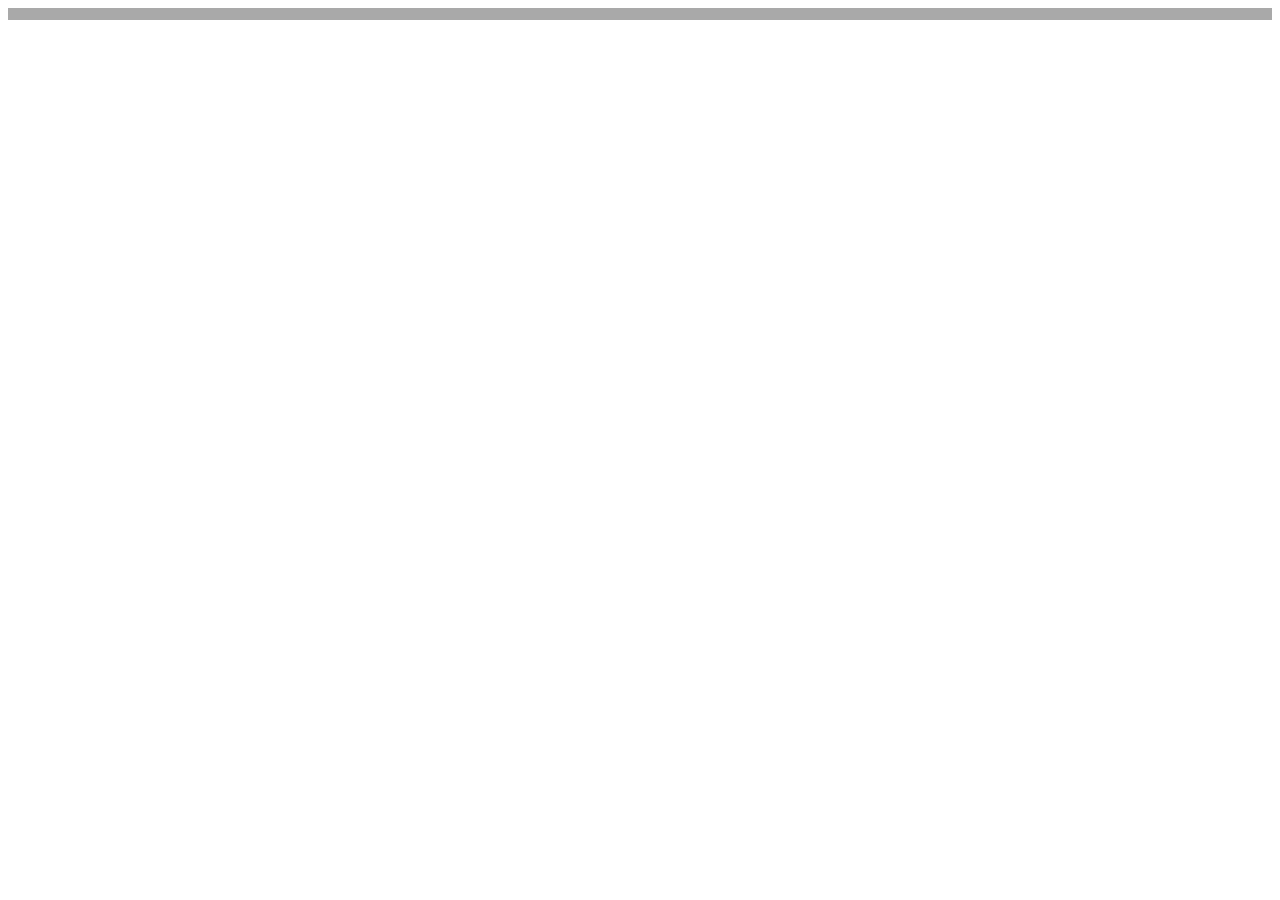
==== UFC.mma/UX/index.html @ 19910842 "folder restructuring" ====
<!DOCTYPE html>
<html>
<head>
    <meta charset="UTF-8">
    <title>UFC Predictory Template </title>
    <link rel="stylesheet" href="style.css">
    <link rel="stylesheet" href="https://maxcdn.bootstrapcdn.com/font-awesome/4.7.0/css/font-awesome.min.css">
</head>
<body>

<!-- Page Container -->
<div class="main">

  <!-- The Grid -->
  <div class="grid">
  
    <!-- Left Column -->
    <div class="left-col">

    <!-- End Left Column -->
    </div>

    <!-- Right Column -->
    <div class = "right">
 
    <!-- End Right Column -->
    </div>
    
  <!-- End Grid -->
  </div>
  
  <!-- End Page Container -->
</div>

<footer>

</footer>

</body>
</html>
---- UFC.mma/UX/style.css ----
header {
    height: 50px; 
    background: lightblue;
    color: darkgray;
    display: block;
    border-style: solid;
}
.main {
    height: 60%;
    background: rgb(220,220,220);
    color: darkgray;
    display: block;
    border-style: solid;
}

footer {
   height: 20% ;
    background: rgb(220,220,220);
    color: darkgray;
    display: block;
    border-style: solid;
}
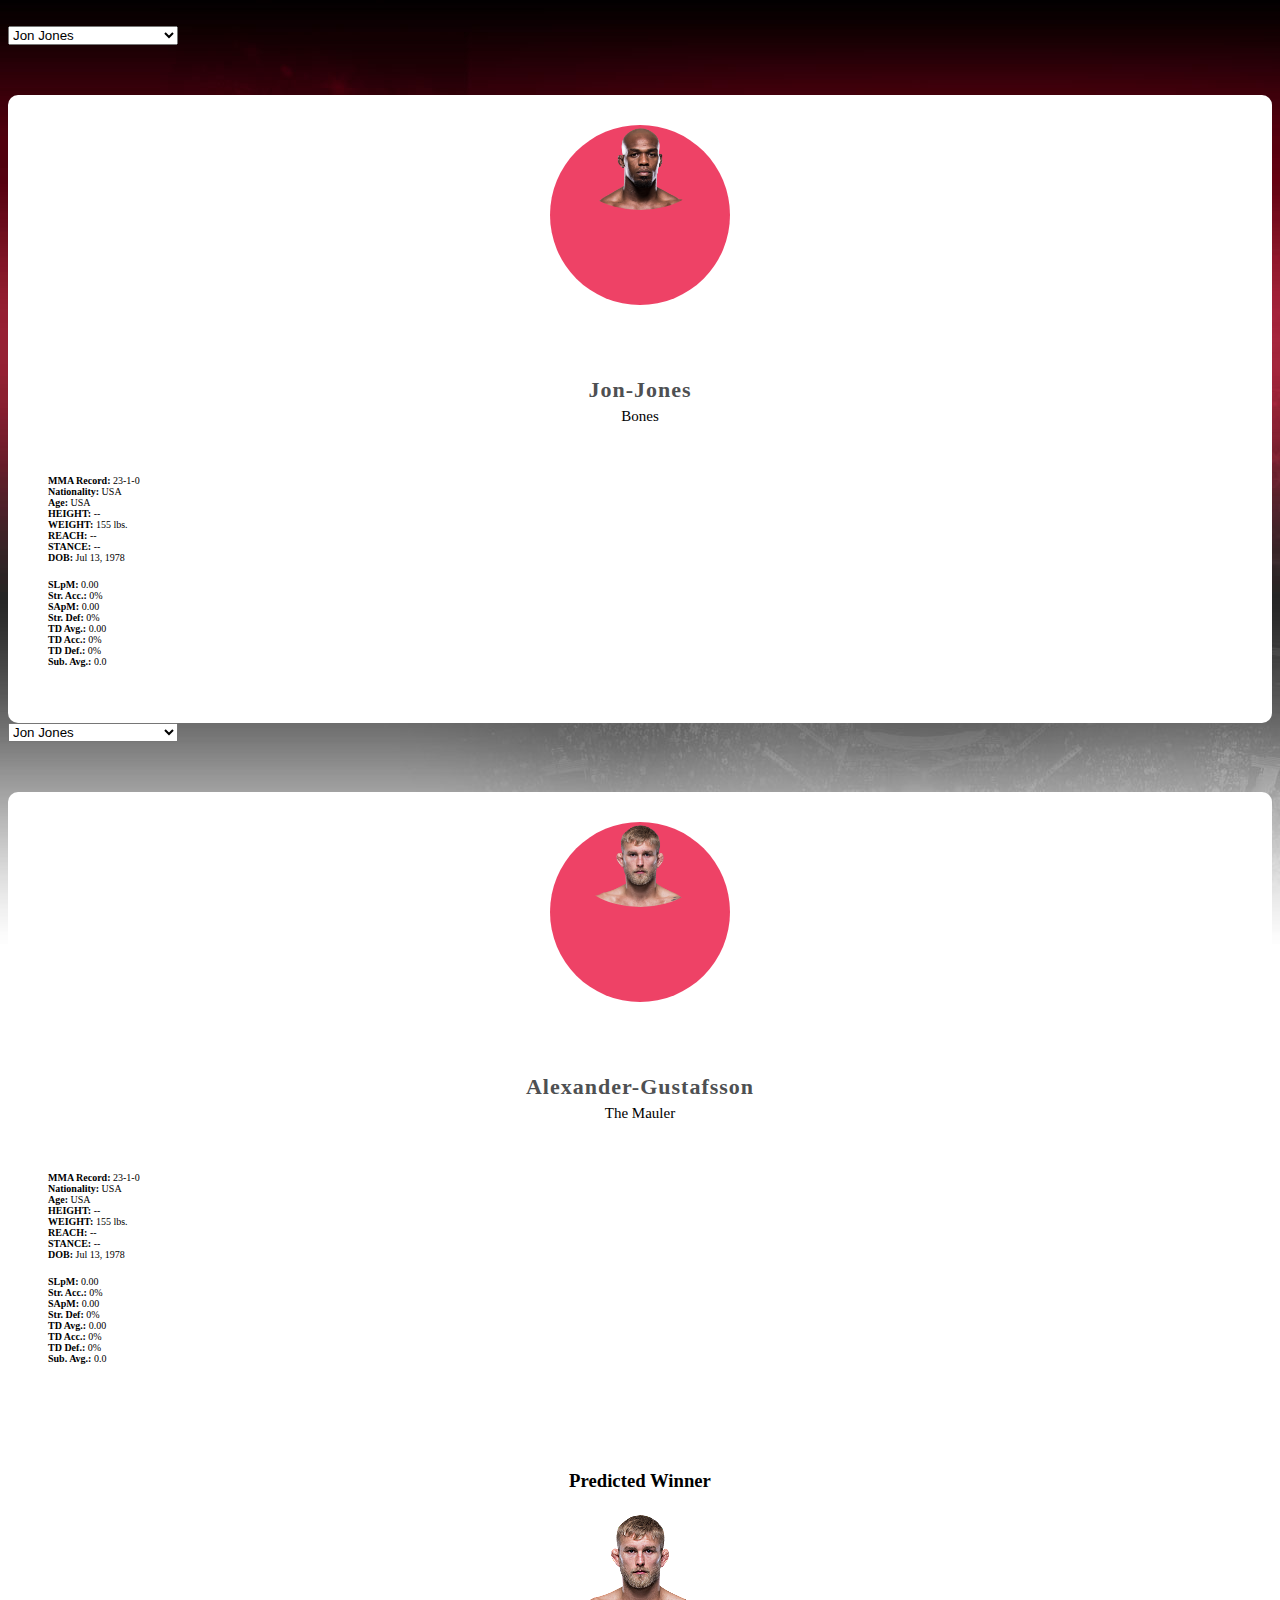
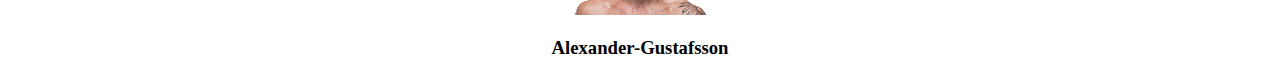
==== commit 721527fe: "UX template" ====
--- a/UFC.mma/UX/index.html
+++ b/UFC.mma/UX/index.html
@@ -1,40 +1,318 @@
 <!DOCTYPE html>
 <html>
+
 <head>
     <meta charset="UTF-8">
+    <meta http-equiv="X-UA-Compatible" content="IE=edge">
+    <meta name="viewport" content="width-device-width, initial-scale=1">
     <title>UFC Predictory Template </title>
+    <link rel="stylesheet" href="https://maxcdn.bootstrapcdn.com/font-awesome/4.7.0/css/font-awesome.min.css">
+    <!-- Bootstrap -->
+    <link rel="stylesheet" href="https://stackpath.bootstrapcdn.com/bootstrap/4.2.1/css/bootstrap.min.css" integrity="sha384-GJzZqFGwb1QTTN6wy59ffF1BuGJpLSa9DkKMp0DgiMDm4iYMj70gZWKYbI706tWS" crossorigin="anonymous">
     <link rel="stylesheet" href="style.css">
-    <link rel="stylesheet" href="https://maxcdn.bootstrapcdn.com/font-awesome/4.7.0/css/font-awesome.min.css">
+
+    <style>
+        body {
+            background: url(WebBanners/main-bg.jpg);
+        }
+
+        .our-team {
+            padding: 30px 0 40px;
+            background: white;
+            text-align: center;
+            overflow: hidden;
+            position: relative;
+            margin-top: 50px;
+            border-top-left-radius: 10px;
+            border-top-right-radius: 10px;
+            border-bottom-left-radius: 10px;
+            border-bottom-right-radius: 10px;
+        }
+
+        .our-team .pic {
+            display: inline-block;
+            width: 180px;
+            height: 180px;
+            margin-bottom: 50px;
+            position: relative;
+            z-index: 1;
+        }
+
+        .our-team .pic:before {
+            content: "";
+            width: 100%;
+            background: #eb1768;
+            position: absolute;
+            bottom: 135%;
+            right: 0;
+            left: 0;
+            transform: scale(3);
+            transition: all 0.3s linear 0s;
+        }
+
+        .our-team:hover .pic:before {
+            height: 100%;
+        }
+
+        .our-team .pic:after {
+            content: "";
+            width: 100%;
+            height: 100%;
+            background: #ee4266;
+            border-radius: 50%;
+            position: absolute;
+            top: 0;
+            left: 0;
+            z-index: -1;
+        }
+
+        .our-team .pic img {
+            width: 130px;
+            height: auto;
+            border-radius: 50%;
+            transform: scale(1);
+            transition: all 0.9s ease 0s;
+        }
+
+        .our-team:hover .pic img {
+            box-shadow: 0 0 0 14px #f7f5ec;
+            transform: scale(1.7);
+        }
+
+        .our-team .team-content {
+            margin-bottom: 50px;
+        }
+        
+        .our-team .title {
+            font-size: 22px;
+            font-weight: 700;
+            color: #4e5052;
+            letter-spacing: 1px;
+            text-transform: capitalize;
+            margin-bottom: 5px;
+        }
+
+        .our-team .post {
+            display: block;
+            font-size: 15px;
+            text-transform: capitalize;
+        }
+
+        .our-team .social {
+            width: 100%;
+            padding: 0;
+            margin: 0;
+            background: #eb1768;
+            position: absolute;
+            bottom: -100px;
+            left: 0;
+            transition: all 0.5s ease 0s;
+        }
+
+
+        .our-team:hover .social {
+            bottom: 0px;
+        }
+
+        .our-team:hover .social li {
+            display: inline-block;
+        }
+
+        .our-team:hover .social li a {
+            display: block;
+            padding: 10px;
+            font-size: 17px;
+            color: white;
+            transition: all 0.3s ease 0s;
+        }
+
+        .our-team .social li a:hover {
+            color: #eb1768;
+            background: #f7f5ec;
+            text-decoration: none;
+            transition: all 0.3s ease 0s;
+        }
+
+        .our-team .metrics li {
+            display: block;
+            text-align: left;
+            font-size: 10px;
+        }
+
+        .our-team .career li {
+            display: block;
+            text-align: left;
+            font-size: 10px;
+        }
+        
+        .winner {
+            background: white;
+            margin-top: 50px;
+            border-top-left-radius: 10px;
+            border-top-right-radius: 10px;
+            text-transform: capitalize;
+            text-align: center
+        }
+        
+        .winner-content {
+            background: white;
+            text-transform: capitalize;
+            text-align: center;
+            border-bottom-left-radius: 10px;
+            border-bottom-right-radius: 10px;
+        }
+
+
+        .header {
+            padding: 50px;
+        }
+    </style>
 </head>
+
 <body>
 
-<!-- Page Container -->
-<div class="main">
-
-  <!-- The Grid -->
-  <div class="grid">
-  
-    <!-- Left Column -->
-    <div class="left-col">
-
-    <!-- End Left Column -->
+    <!-- Page Container -->
+    <div class="container">
+        <br>
+        <!-- The Grid -->
+        <div class="row">
+            <!-- Left Column -->
+            <div class="col-md-3 col-md-6">
+                <select class="custom-select d-block w-100">
+                    <option>Jon Jones</option>
+                    <option>Alexander Gustafson</option>
+                    <option>Khabib Narmagamedove</option>
+                    <option>Conor McGregor</option>
+                </select>
+
+                <div class="our-team">
+                    <div class="pic">
+                        <img src="./WebBanners/JONES_JON.png" alt="Williamson">
+                    </div>
+                    <div class="team-content">
+                        <h3 class="title">jon-jones</h3>
+                        <span class="post">Bones</span>
+                    </div>
+                    <div class="row">
+                        <div class="col-md-3 col-md-6">
+                            <ul class="metrics">
+                                <li><strong>MMA Record:</strong> 23-1-0</li>
+                                <li><strong>Nationality:</strong> USA</li>
+                                <li><strong>Age:</strong> USA</li>
+                                <li><strong>HEIGHT:</strong> --</li>
+                                <li><strong>WEIGHT:</strong> 155 lbs.</li>
+                                <li><strong>REACH:</strong> --</li>
+                                <li><strong>STANCE:</strong> --</li>
+                                <li><strong>DOB:</strong> Jul 13, 1978</li>
+                            </ul>
+                        </div>
+                        <div class="col-md-3 col-md-6">
+                            <ul class="career">
+                                <li><strong>SLpM:</strong> 0.00</li>
+                                <li><strong>Str. Acc.:</strong> 0%</li>
+                                <li><strong>SApM:</strong> 0.00</li>
+                                <li><strong>Str. Def:</strong> 0%</li>
+                                <li><strong>TD Avg.:</strong> 0.00</li>
+                                <li><strong>TD Acc.:</strong> 0%</li>
+                                <li><strong>TD Def.:</strong> 0%</li>
+                                <li><strong>Sub. Avg.:</strong> 0.0</li>
+                            </ul>
+                        </div>
+                    </div>
+                    <ul class="social">
+                        <li> <a href="" class="fa fa-facebook"></a> </li>
+                        <li> <a href="" class="fa fa-twitter"></a> </li>
+                        <li> <a href="" class="fa fa-google-plus"></a> </li>
+                        <li> <a href="" class="fa fa-linkedin"></a> </li>
+                    </ul>
+                </div>
+
+                <!-- End Left Column -->
+            </div>
+
+            <!-- Right Column -->
+            <div class="col-md-3 col-md-6">
+                <select class="custom-select d-block w-100">
+                    <option>Jon Jones</option>
+                    <option>Alexander Gustafson</option>
+                    <option>Khabib Narmagamedove</option>
+                    <option>Conor McGregor</option>
+                </select>
+
+                <div class="our-team">
+                    <div class="pic">
+                        <img src="./WebBanners/GUSTAFSSON_ALEXANDER_stockholm.png" alt="Williamson">
+                    </div>
+                    <div class="team-content">
+                        <h3 class="title">alexander-gustafsson</h3>
+                        <span class="post">The Mauler</span>
+                    </div>
+                    <div class="row">
+                        <div class="col-md-3 col-md-6">
+                            <ul class="metrics">
+                                <li><strong>MMA Record:</strong> 23-1-0</li>
+                                <li><strong>Nationality:</strong> USA</li>
+                                <li><strong>Age:</strong> USA</li>
+                                <li><strong>HEIGHT:</strong> --</li>
+                                <li><strong>WEIGHT:</strong> 155 lbs.</li>
+                                <li><strong>REACH:</strong> --</li>
+                                <li><strong>STANCE:</strong> --</li>
+                                <li><strong>DOB:</strong> Jul 13, 1978</li>
+                            </ul>
+                        </div>
+                        <div class="col-md-3 col-md-6">
+                            <ul class="career">
+                                <li><strong>SLpM:</strong> 0.00</li>
+                                <li><strong>Str. Acc.:</strong> 0%</li>
+                                <li><strong>SApM:</strong> 0.00</li>
+                                <li><strong>Str. Def:</strong> 0%</li>
+                                <li><strong>TD Avg.:</strong> 0.00</li>
+                                <li><strong>TD Acc.:</strong> 0%</li>
+                                <li><strong>TD Def.:</strong> 0%</li>
+                                <li><strong>Sub. Avg.:</strong> 0.0</li>
+                            </ul>
+                        </div>
+                    </div>
+
+                    <ul class="social">
+                        <li> <a href="" class="fa fa-facebook"></a> </li>
+                        <li> <a href="" class="fa fa-twitter"></a> </li>
+                        <li> <a href="" class="fa fa-google-plus"></a> </li>
+                        <li> <a href="" class="fa fa-linkedin"></a> </li>
+                    </ul>
+                </div>
+                <!-- End Right Column -->
+            </div>
+
+            <!-- End Grid -->
+        </div>
+        <div class="row">
+            <!-- Right Column -->
+            <div class="col-md-12">
+                <div class="winner">
+                    <h3 class="title">Predicted Winner</h3>
+                </div>
+                <div class="winner-content">
+                    <div class="pic">
+                        <img src="./WebBanners/alexander-gustafsson_1119_FighterProfile_30.png" alt="Williamson">
+                    </div>
+                    <div class="winner-content">
+                        <h3 class="title">alexander-gustafsson</h3>
+                    </div>
+                </div>
+                <!-- End Right Column -->
+            </div>
+
+            <!-- End Grid -->
+        </div>
+        <!-- End Page Container -->
     </div>
 
-    <!-- Right Column -->
-    <div class = "right">
- 
-    <!-- End Right Column -->
-    </div>
-    
-  <!-- End Grid -->
-  </div>
-  
-  <!-- End Page Container -->
-</div>
-
-<footer>
-
-</footer>
+    <script src="https://code.jquery.com/jquery-3.3.1.slim.min.js" integrity="sha384-q8i/X+965DzO0rT7abK41JStQIAqVgRVzpbzo5smXKp4YfRvH+8abtTE1Pi6jizo" crossorigin="anonymous"></script>
+    <script src="https://cdnjs.cloudflare.com/ajax/libs/popper.js/1.14.6/umd/popper.min.js" integrity="sha384-wHAiFfRlMFy6i5SRaxvfOCifBUQy1xHdJ/yoi7FRNXMRBu5WHdZYu1hA6ZOblgut" crossorigin="anonymous"></script>
+    <script src="https://stackpath.bootstrapcdn.com/bootstrap/4.2.1/js/bootstrap.min.js" integrity="sha384-B0UglyR+jN6CkvvICOB2joaf5I4l3gm9GU6Hc1og6Ls7i6U/mkkaduKaBhlAXv9k" crossorigin="anonymous"></script>
+
 
 </body>
+
 </html>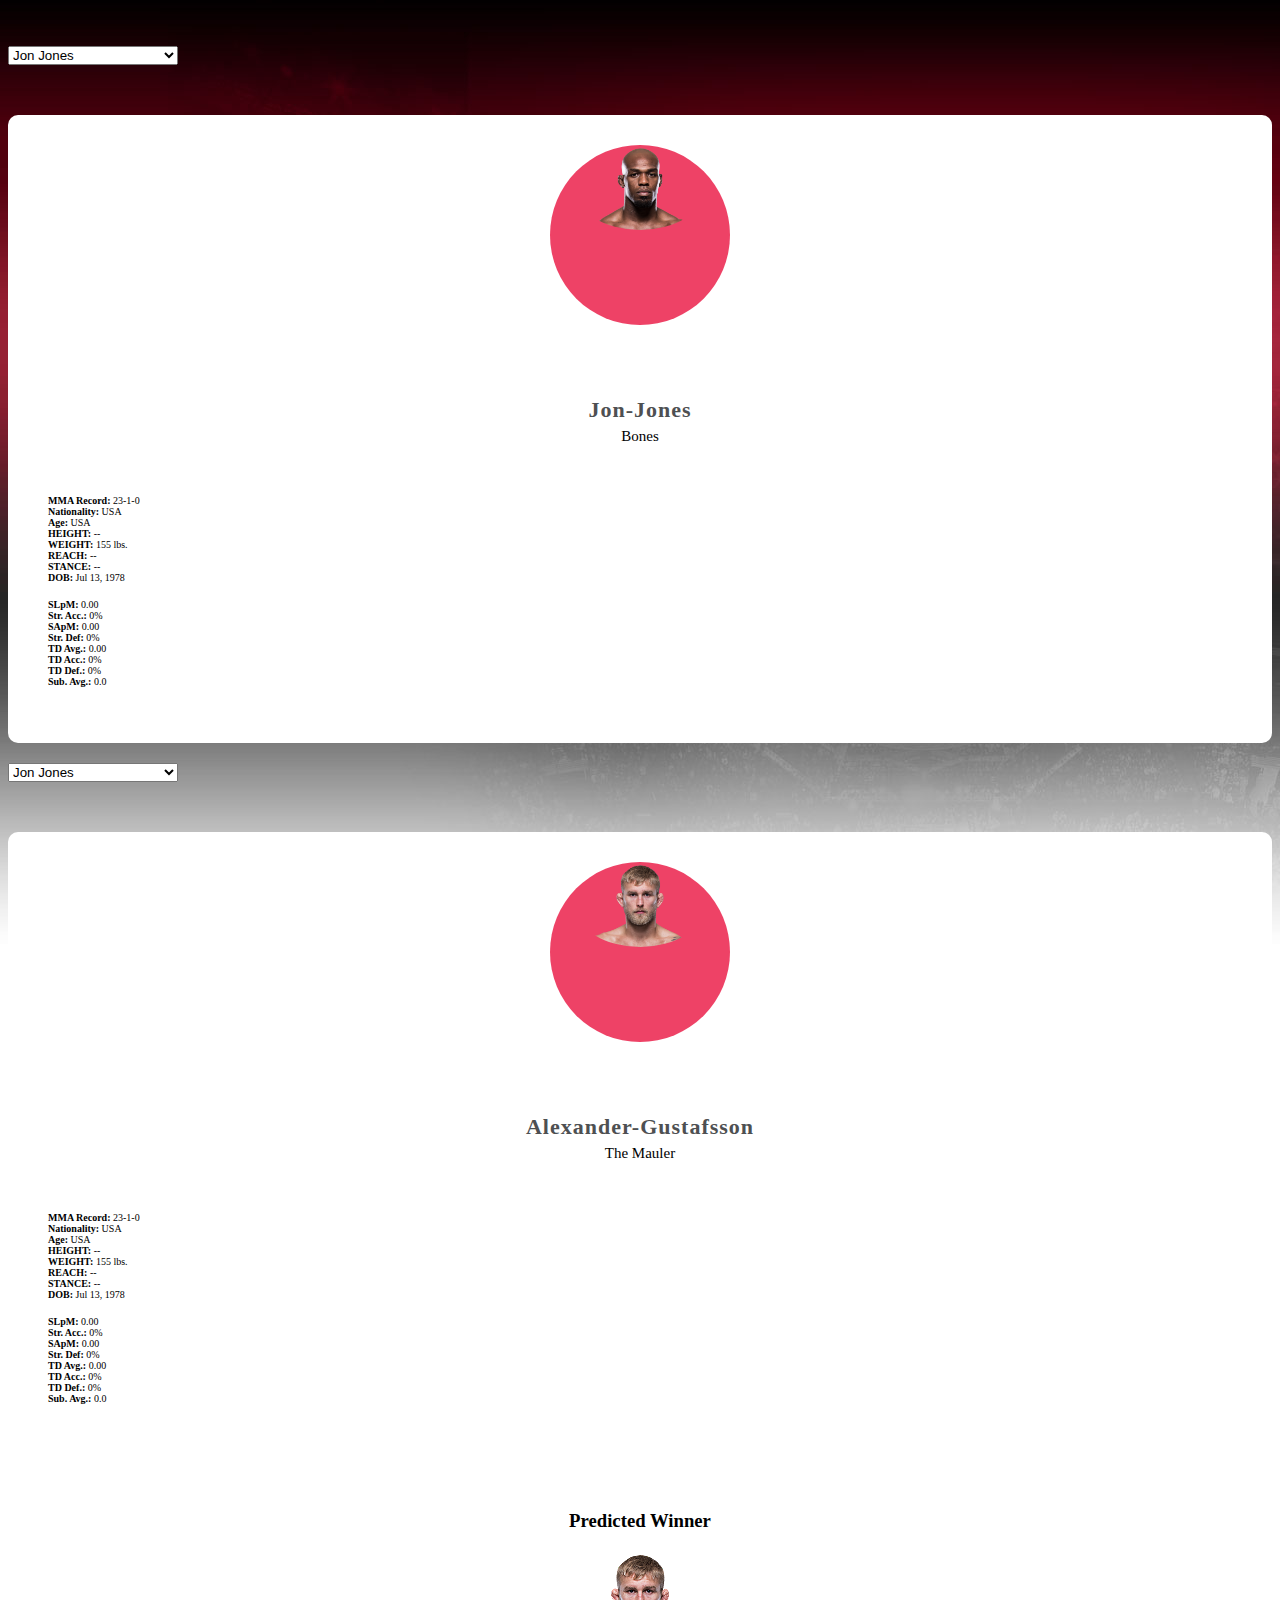
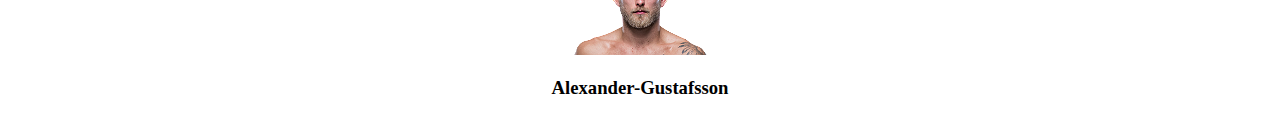
==== commit 55402758: "update read me and more images" ====
--- a/UFC.mma/UX/index.html
+++ b/UFC.mma/UX/index.html
@@ -10,163 +10,6 @@
     <!-- Bootstrap -->
     <link rel="stylesheet" href="https://stackpath.bootstrapcdn.com/bootstrap/4.2.1/css/bootstrap.min.css" integrity="sha384-GJzZqFGwb1QTTN6wy59ffF1BuGJpLSa9DkKMp0DgiMDm4iYMj70gZWKYbI706tWS" crossorigin="anonymous">
     <link rel="stylesheet" href="style.css">
-
-    <style>
-        body {
-            background: url(WebBanners/main-bg.jpg);
-        }
-
-        .our-team {
-            padding: 30px 0 40px;
-            background: white;
-            text-align: center;
-            overflow: hidden;
-            position: relative;
-            margin-top: 50px;
-            border-top-left-radius: 10px;
-            border-top-right-radius: 10px;
-            border-bottom-left-radius: 10px;
-            border-bottom-right-radius: 10px;
-        }
-
-        .our-team .pic {
-            display: inline-block;
-            width: 180px;
-            height: 180px;
-            margin-bottom: 50px;
-            position: relative;
-            z-index: 1;
-        }
-
-        .our-team .pic:before {
-            content: "";
-            width: 100%;
-            background: #eb1768;
-            position: absolute;
-            bottom: 135%;
-            right: 0;
-            left: 0;
-            transform: scale(3);
-            transition: all 0.3s linear 0s;
-        }
-
-        .our-team:hover .pic:before {
-            height: 100%;
-        }
-
-        .our-team .pic:after {
-            content: "";
-            width: 100%;
-            height: 100%;
-            background: #ee4266;
-            border-radius: 50%;
-            position: absolute;
-            top: 0;
-            left: 0;
-            z-index: -1;
-        }
-
-        .our-team .pic img {
-            width: 130px;
-            height: auto;
-            border-radius: 50%;
-            transform: scale(1);
-            transition: all 0.9s ease 0s;
-        }
-
-        .our-team:hover .pic img {
-            box-shadow: 0 0 0 14px #f7f5ec;
-            transform: scale(1.7);
-        }
-
-        .our-team .team-content {
-            margin-bottom: 50px;
-        }
-        
-        .our-team .title {
-            font-size: 22px;
-            font-weight: 700;
-            color: #4e5052;
-            letter-spacing: 1px;
-            text-transform: capitalize;
-            margin-bottom: 5px;
-        }
-
-        .our-team .post {
-            display: block;
-            font-size: 15px;
-            text-transform: capitalize;
-        }
-
-        .our-team .social {
-            width: 100%;
-            padding: 0;
-            margin: 0;
-            background: #eb1768;
-            position: absolute;
-            bottom: -100px;
-            left: 0;
-            transition: all 0.5s ease 0s;
-        }
-
-
-        .our-team:hover .social {
-            bottom: 0px;
-        }
-
-        .our-team:hover .social li {
-            display: inline-block;
-        }
-
-        .our-team:hover .social li a {
-            display: block;
-            padding: 10px;
-            font-size: 17px;
-            color: white;
-            transition: all 0.3s ease 0s;
-        }
-
-        .our-team .social li a:hover {
-            color: #eb1768;
-            background: #f7f5ec;
-            text-decoration: none;
-            transition: all 0.3s ease 0s;
-        }
-
-        .our-team .metrics li {
-            display: block;
-            text-align: left;
-            font-size: 10px;
-        }
-
-        .our-team .career li {
-            display: block;
-            text-align: left;
-            font-size: 10px;
-        }
-        
-        .winner {
-            background: white;
-            margin-top: 50px;
-            border-top-left-radius: 10px;
-            border-top-right-radius: 10px;
-            text-transform: capitalize;
-            text-align: center
-        }
-        
-        .winner-content {
-            background: white;
-            text-transform: capitalize;
-            text-align: center;
-            border-bottom-left-radius: 10px;
-            border-bottom-right-radius: 10px;
-        }
-
-
-        .header {
-            padding: 50px;
-        }
-    </style>
 </head>
 
 <body>
@@ -195,7 +38,7 @@
                     </div>
                     <div class="row">
                         <div class="col-md-3 col-md-6">
-                            <ul class="metrics">
+                            <ul class="career">
                                 <li><strong>MMA Record:</strong> 23-1-0</li>
                                 <li><strong>Nationality:</strong> USA</li>
                                 <li><strong>Age:</strong> USA</li>
@@ -207,7 +50,7 @@
                             </ul>
                         </div>
                         <div class="col-md-3 col-md-6">
-                            <ul class="career">
+                            <ul class="metrics">
                                 <li><strong>SLpM:</strong> 0.00</li>
                                 <li><strong>Str. Acc.:</strong> 0%</li>
                                 <li><strong>SApM:</strong> 0.00</li>
@@ -249,7 +92,7 @@
                     </div>
                     <div class="row">
                         <div class="col-md-3 col-md-6">
-                            <ul class="metrics">
+                            <ul class="career">
                                 <li><strong>MMA Record:</strong> 23-1-0</li>
                                 <li><strong>Nationality:</strong> USA</li>
                                 <li><strong>Age:</strong> USA</li>
@@ -261,7 +104,7 @@
                             </ul>
                         </div>
                         <div class="col-md-3 col-md-6">
-                            <ul class="career">
+                            <ul class="metrics">
                                 <li><strong>SLpM:</strong> 0.00</li>
                                 <li><strong>Str. Acc.:</strong> 0%</li>
                                 <li><strong>SApM:</strong> 0.00</li>
--- a/UFC.mma/UX/style.css
+++ b/UFC.mma/UX/style.css
@@ -1,22 +1,156 @@
-header {
-    height: 50px; 
-    background: lightblue;
-    color: darkgray;
-    display: block;
-    border-style: solid;
-}
-.main {
-    height: 60%;
-    background: rgb(220,220,220);
-    color: darkgray;
-    display: block;
-    border-style: solid;
+body {
+    background: url(WebBanners/main-bg.jpg);
 }
 
-footer {
-   height: 20% ;
-    background: rgb(220,220,220);
-    color: darkgray;
+.our-team {
+    padding: 30px 0 40px;
+    background: white;
+    text-align: center;
+    overflow: hidden;
+    position: relative;
+    margin-top: 50px;
+    border-top-left-radius: 10px;
+    border-top-right-radius: 10px;
+    border-bottom-left-radius: 10px;
+    border-bottom-right-radius: 10px;
+}
+
+.our-team .pic {
+    display: inline-block;
+    width: 180px;
+    height: 180px;
+    margin-bottom: 50px;
+    position: relative;
+    z-index: 1;
+}
+
+.our-team .pic:before {
+    content: "";
+    width: 100%;
+    background: #eb1768;
+    position: absolute;
+    bottom: 135%;
+    right: 0;
+    left: 0;
+    transform: scale(3);
+    transition: all 0.3s linear 0s;
+}
+
+.our-team:hover .pic:before {
+    height: 100%;
+}
+
+.our-team .pic:after {
+    content: "";
+    width: 100%;
+    height: 100%;
+    background: #ee4266;
+    border-radius: 50%;
+    position: absolute;
+    top: 0;
+    left: 0;
+    z-index: -1;
+}
+
+.our-team .pic img {
+    width: 130px;
+    height: auto;
+    border-radius: 50%;
+    transform: scale(1);
+    transition: all 0.9s ease 0s;
+}
+
+.our-team:hover .pic img {
+    box-shadow: 0 0 0 14px #f7f5ec;
+    transform: scale(1.7);
+}
+
+.our-team .team-content {
+    margin-bottom: 50px;
+}
+
+.our-team .title {
+    font-size: 22px;
+    font-weight: 700;
+    color: #4e5052;
+    letter-spacing: 1px;
+    text-transform: capitalize;
+    margin-bottom: 5px;
+}
+
+.our-team .post {
     display: block;
-    border-style: solid;
+    font-size: 15px;
+    text-transform: capitalize;
+}
+
+.our-team .social {
+    width: 100%;
+    padding: 0;
+    margin: 0;
+    background: #eb1768;
+    position: absolute;
+    bottom: -100px;
+    left: 0;
+    transition: all 0.5s ease 0s;
+}
+
+.our-team:hover .social {
+    bottom: 0px;
+}
+
+.our-team:hover .social li {
+    display: inline-block;
+}
+
+.our-team:hover .social li a {
+    display: block;
+    padding: 10px;
+    font-size: 17px;
+    color: white;
+    transition: all 0.3s ease 0s;
+}
+
+.our-team .social li a:hover {
+    color: #eb1768;
+    background: #f7f5ec;
+    text-decoration: none;
+    transition: all 0.3s ease 0s;
+}
+
+.our-team .metrics li {
+    display: block;
+    text-align: left;
+    font-size: 10px;
+}
+
+.our-team .career li {
+    display: block;
+    text-align: left;
+    font-size: 10px;
+}
+
+.winner {
+    background: white;
+    margin-top: 50px;
+    border-top-left-radius: 10px;
+    border-top-right-radius: 10px;
+    text-transform: capitalize;
+    text-align: center
+}
+
+.winner-content {
+    background: white;
+    text-transform: capitalize;
+    text-align: center;
+    border-bottom-left-radius: 10px;
+    border-bottom-right-radius: 10px;
+}
+
+.header {
+    padding: 50px;
+}
+
+.custom-select {
+    margin-top: 20px;
 }